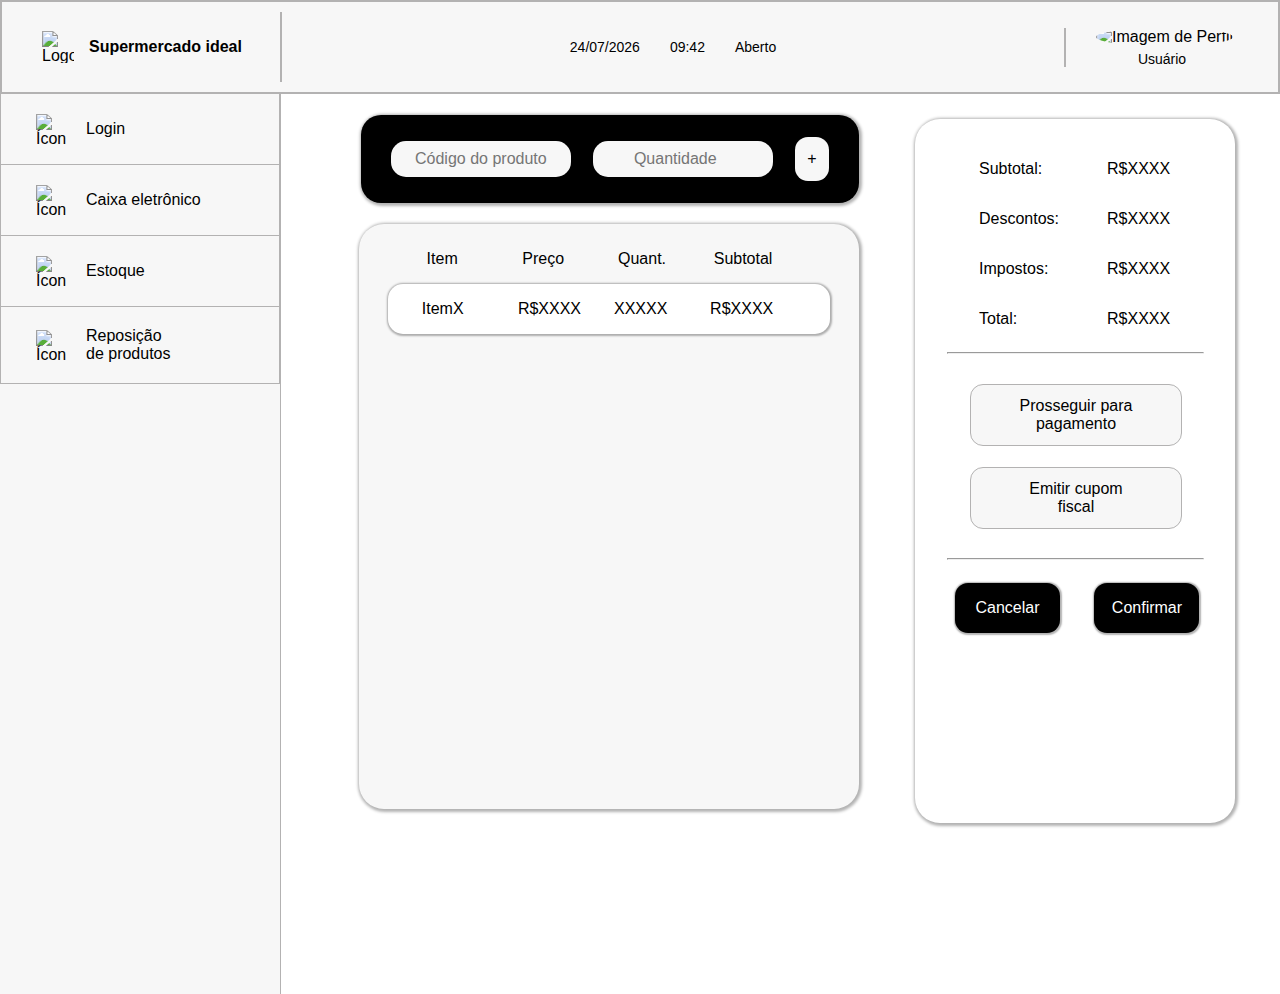
==== code/caixa.html @ cc64d720 "Subindo o que ja foi feito" ====
<!DOCTYPE html>
<html lang="en">
<head>
    <meta charset="UTF-8">
    <meta name="viewport" content="width=device-width, initial-scale=1.0">

    <link rel="stylesheet" type="text/css" href="css/style.css">
    <link rel="stylesheet" type="text/css" href="css/style-caixa.css">

    <title>Document</title>
</head>
<body>

    <div class="navbar">


        <div class="left">
            <img src="Img/carrinho-de-compras.png" alt="Logo">
            <span id ="tLogo">Supermercado ideal </span>
        </div>

        <div class="center">
            <span id="date">Data</span>
            <span id="time">Hora</span>
            <span id="status">Aberto</span>
        </div>

        <div class="right">
            <div class="profile">
                <img  id="usuario" src="Img/usuario-de-perfil.png" alt="Imagem de Perfil">
                <p>Usuário</p>
            </div>
        </div>


    </div>


    <div class="sidebar">
        <a href="index.html" class="nav-item">
            <img src="Img/perfil.png" alt="Ícone 1">
            <span>Login</span>
        </a>
        <a href="caixa.html" class="nav-item">
            <img src="Img/caixa-eletronico.png" alt="Ícone 2">
            <span>Caixa eletrônico</span>
        </a>
        <a href="estoque.html" class="nav-item">
            <img src="Img/armazem.png" alt="Ícone 3">
            <span>Estoque</span>
        </a>
        <a href="reposiçao.html" class="nav-item">
            <img src="Img/caixa.png" alt="Ícone 4">
            <span>Reposição<br> de produtos</span>
        </a>
    </div>


    <div class="main-content">

        <div class="left-content">
            <div class="insert-product">
                <span><input type="text" placeholder="Código do produto"></span>
                <span><input type="number" placeholder="Quantidade"></span>
                <button>+</button>
                
            </div>

            <div class="product-table">
                
                <span class="table-header"><p>Item</p> <p>Preço</p> <p>Quant.</p><p>Subtotal</p></span>

                <div class="product">
                    <p>ItemX</p> <p>R$XXXX</p> <p>XXXXX</p><p>R$XXXX</p>
                                    
                </div>                  
               
            </div>
        </div>

        <div class="purchase-details">

            <div class="pricing">

            <p>Subtotal:</p>   <p>R$XXXX</p>
            <p>Descontos:</p>   <p>R$XXXX</p>
            <p>Impostos:</p>   <p>R$XXXX</p>
            <p>Total:</p>   <p>R$XXXX</p>
            
            </div>
            <hr>

            <div class="proceed_to_payment">
                <a href="pagamento.html">
                    <button>Prosseguir para<br>pagamento</button><br>
                </a>
                <button>Emitir cupom<br>fiscal</button>
    
            </div>
            <hr>

            <div class="confirm">
                <button>Cancelar</button>
                <button>Confirmar</button>
            </div>
           
        </div>

    </div>


   
    <script src="js/main.js"></script>
</body>
</html>
---- code/css/style.css ----
html, body {
    overflow: hidden;
  }

body {
    margin: 0;
    font-family: Arial, sans-serif;
}

.navbar {
    display: flex;
    justify-content: space-between;
    align-items: center;
    padding: 10px 20px;
    background-color: #f7f7f7;
    color: rgb(0, 0, 0);
    border: 2px solid rgb(179, 178, 178);
}

#tLogo {
    font-weight: bold;
}

#usuario {
    width: 28px;
    height: 28px;
}

.navbar .left {
    display: flex;
    align-items: center;
    height: 70px;
    border-right: 2px solid rgb(179, 178, 178);
    padding-right: 38px;
}

.navbar img {
    width: 32px;
    height: 32px;
    margin-right: 10px;
    margin-left: 20px;
    margin-right: 15px;
}

.navbar .right {
    display: flex;
    align-items: center;
    border-left: solid 2px rgb(179, 178, 178);
    margin-right: 10px;
    padding-left: 10px;
}

.navbar .profile {
    text-align: center;
    color: rgb(0, 0, 0);
}

.navbar .profile img {
    width: 40px;
    height: 40px;
    border-radius: 50%;
    margin-bottom: 5px;
}

.navbar .profile p {
    margin: 0;
    font-size: 14px;
    text-decoration: none;
}

.navbar .center {
    display: flex;
    gap: 30px; 
}

.navbar .center span {
    margin: 2px 0;
    font-size: 14px;
}



.sidebar {
    width: 280px;
    height: 100vh;
    background-color: #f7f7f7;
    color: rgb(0, 0, 0);
    display: flex;
    flex-direction: column;
    align-items: center;
    margin: 0;
    position: fixed;
    border-right: 1px solid rgb(179, 178, 178);
}

.nav-item {
    width: 85%;
    display: flex;
    align-items: center;
    background-color: #f7f7f7;
    margin: 0px 0;
    padding: 20px;
    text-decoration: none;
    color: rgb(0, 0, 0);
    transition: background-color 0.3s;
    border: 1px solid rgb(179, 178, 178);
    border-top: none;
    font-size: 16px;
}

.nav-item img {
    width: 30px;
    height: 30px;
    margin-right: 20px;
    margin-left: 15px;
    
}

.nav-item:hover {
    border: 2px solid black;
    
}
---- code/css/style-caixa.css ----
.main-content {
    display: flex;
    margin-left: 280px; /* Espaço para a sidebar */
    height: 100vh;
}

.left-content {
    width: 60%;
    display: flex;
    flex-direction: column;
    height: 95%;
}

.insert-product{
    display: flex;
    justify-content: space-around;
    align-items: center;
    width: 73%;
    height: 8%;
    background-color: rgb(0, 0, 0);
    padding: 10px;
    border-radius: 20px;
    margin: 3.5%;
    margin-left: auto;
    margin-bottom: 0;
    padding-left: 5%;
    padding-right: 5%;
    box-shadow: 1px 1px 3px 2px rgba(0, 0, 0, 0.3);
}

.insert-product input {
    all: unset;
    background-color: #f7f7f7;
    border-radius: 15px;
    padding: 4.5%;
    width: 80%;
    height: 100%;
    text-align: center;
}

.insert-product button {
    all: unset;
    display: flex;
    justify-content: center;
    align-items: center;
    width: 8%;
    height: 64%;
    padding: auto;
    background-color: #f7f7f7;
    border-radius: 13px;
    cursor: pointer;
}

.product-table {
    width: 80%;
    height: 66%;
    background-color: #f7f7f7;
    padding: 10px;
    border-radius: 25px;
    margin: 3.5%;
    margin-left: auto;
    box-shadow: 1px 1px 3px 2px rgba(0, 0, 0, 0.3);
}

.product-table p {
    display: inline;

}

.product-table span {
    display: grid;
    grid-template-columns: repeat(4, 1fr);
    gap: 18px; 
    margin-left: 12%;
    margin-right: 12%;

}

.product {
    width: 78%;
    display: grid;
    grid-template-columns: repeat(4, 1fr);
    gap: 10px; 
    margin: auto;
    padding-left: 7%;
    padding-right: 7%;
    background-color: #ffffff;
    border-radius: 15px;
    box-shadow: 0.5px 0.5px 2px 1px rgba(0, 0, 0, 0.3);

}

.purchase-details {
    width: 30%;
    height: 76%;
    background-color: #ffffff;
    padding: 10px;
    border-radius: 25px;
    margin: 3.5%;
    margin-top: 2.5%;
    margin-left: 8;
    padding: auto;
    box-shadow: 1px 1px 3px 2px rgba(0, 0, 0, 0.3);
}

.purchase-details hr{
    width: 85%;
}

.pricing {
    display: grid;
    grid-template-columns: repeat(2, 4fr);
    gap: 0px 10px;
    margin-top: 5%;
    margin-left: 18%;

}

.proceed_to_payment{
    margin: 15%;
    margin-bottom: 0;
    margin-top: 10%;
}

.proceed_to_payment button {
    all: unset;
    text-align: center;
    width: 100%;
    height: 60px;
    margin-bottom: 10%;
    background-color: #f7f7f7;
    border-radius: 13px;
    cursor: pointer;
    border: 0.5px solid rgb(179, 178, 178);
}

.proceed_to_payment a{
   text-decoration: none;
   color: #000000;
}

.confirm button {
    all: unset;
    text-align: center;
    color: white;
    width: 35%;
    height: 50px;
    background-color: black;
    margin-top: 5%;
    margin-left: 10%;
    border-radius: 13px;
    cursor: pointer;
    box-shadow: 0.5px 0.5px 1.5px 1px rgba(0, 0, 0, 0.3);
}
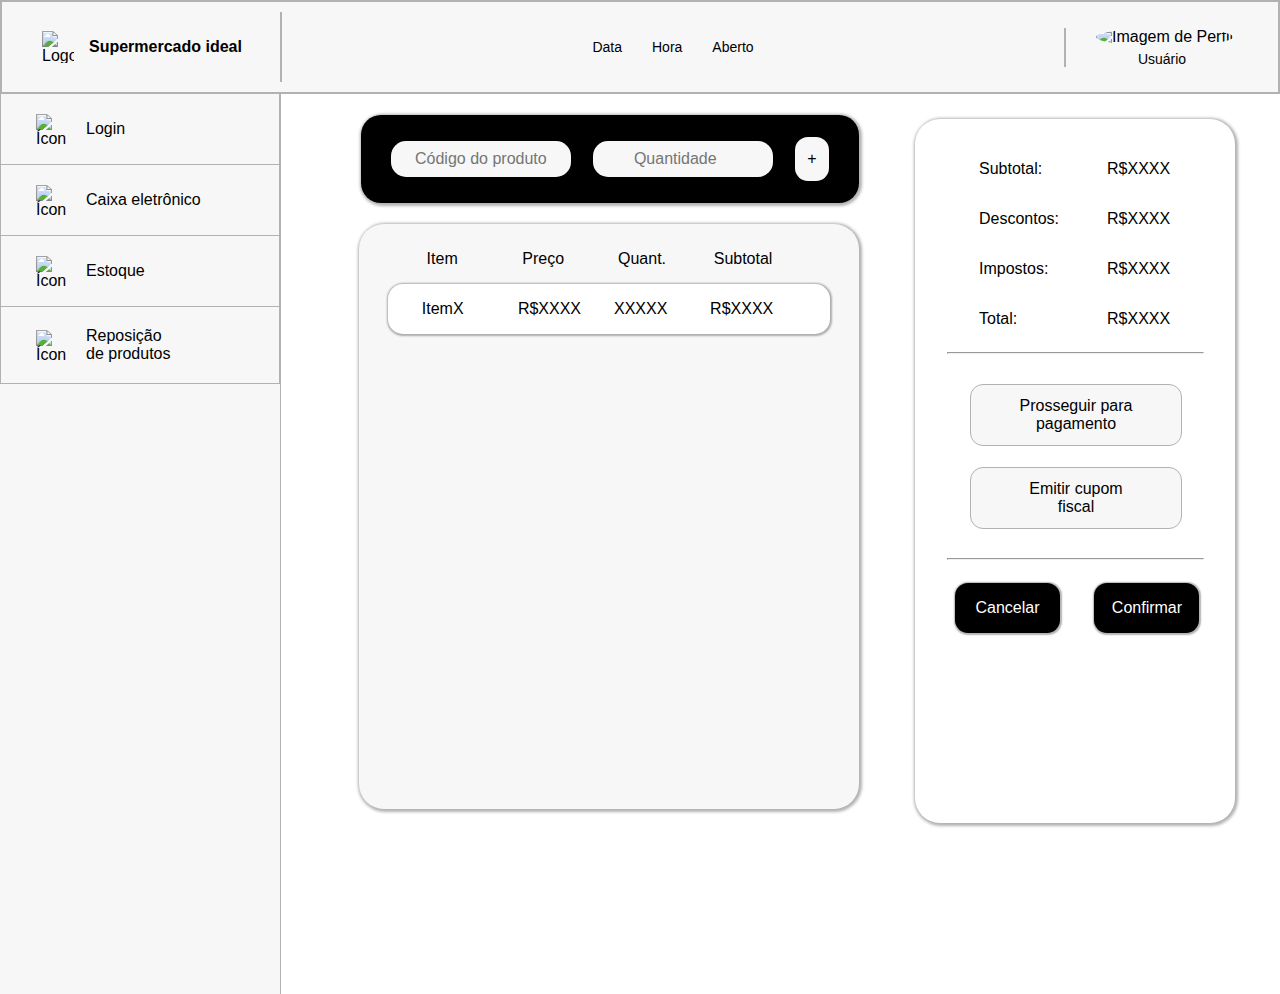
==== commit 243531e0: "Add Login e README" ====
--- a/code/caixa.html
+++ b/code/caixa.html
@@ -49,7 +49,7 @@
             <img src="Img/armazem.png" alt="Ícone 3">
             <span>Estoque</span>
         </a>
-        <a href="reposiçao.html" class="nav-item">
+        <a href="reposicao.html" class="nav-item">
             <img src="Img/caixa.png" alt="Ícone 4">
             <span>Reposição<br> de produtos</span>
         </a>
--- a/code/css/style.css
+++ b/code/css/style.css
@@ -1,7 +1,7 @@
-
-html, body {
+html,
+body {
     overflow: hidden;
-  }
+}
 
 body {
     margin: 0;
@@ -71,7 +71,7 @@
 
 .navbar .center {
     display: flex;
-    gap: 30px; 
+    gap: 30px;
 }
 
 .navbar .center span {
@@ -114,13 +114,53 @@
     height: 30px;
     margin-right: 20px;
     margin-left: 15px;
-    
+
 }
 
 .nav-item:hover {
     border: 2px solid black;
-    
+
 }
 
+.login-container {
+    position: fixed;
+    top: 50%;
+    left: 50%;
+    transform: translate(-50%, -50%);
+    background-color: #fff;
+    padding: 30px;
+    box-shadow: 0 0 20px rgba(0, 0, 0, 0.2);
+    border-radius: 10px;
+    width: 300px;
+    text-align: center;
+}
 
+.login-container input {
+    width: 100%;
+    padding: 12px;
+    margin: 10px 0;
+    border: 1px solid #ccc;
+    border-radius: 5px;
+    box-sizing: border-box;
+}
 
+.login-container button {
+    width: 100%;
+    padding: 12px;
+    background-color: #4CAF50;
+    color: white;
+    border: none;
+    border-radius: 5px;
+    cursor: pointer;
+    font-size: 16px;
+}
+
+.login-container button:hover {
+    background-color: #45a049;
+}
+
+.erro {
+    color: red;
+    margin-top: 10px;
+    font-size: 14px;
+}